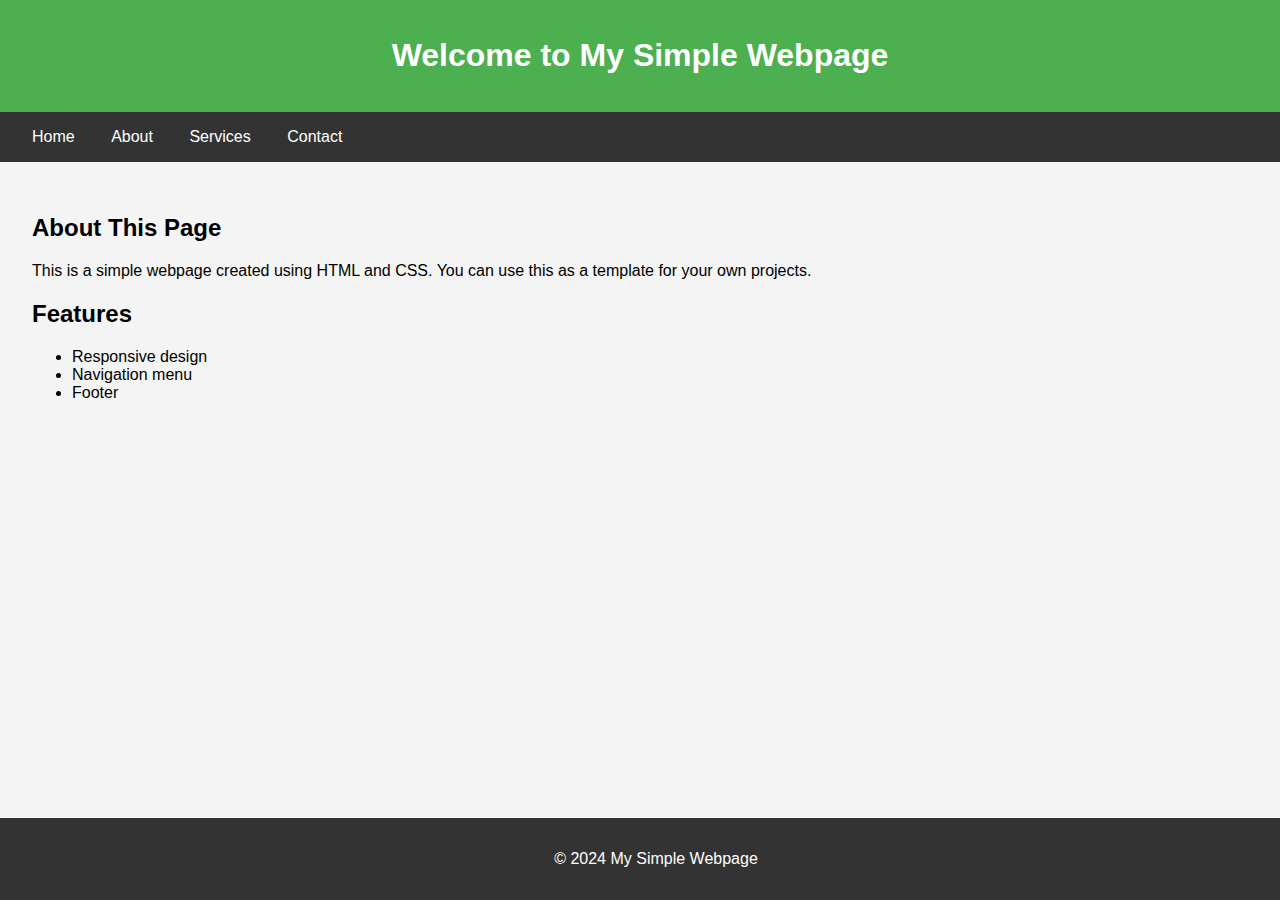
==== index.html @ 7b48cba8 "first update" ====
<!DOCTYPE html>
<html lang="en">
<head>
    <meta charset="UTF-8">
    <meta name="viewport" content="width=device-width, initial-scale=1.0">
    <title>Simple Webpage</title>
    <style>
        body {
            font-family: Arial, sans-serif;
            margin: 0;
            padding: 0;
            background-color: #f4f4f4;
        }
        header {
            background-color: #4CAF50;
            color: white;
            padding: 1em;
            text-align: center;
        }
        nav {
            margin: 0;
            padding: 1em;
            background-color: #333;
        }
        nav a {
            color: white;
            margin: 0 1em;
            text-decoration: none;
        }
        main {
            padding: 2em;
        }
        footer {
            background-color: #333;
            color: white;
            text-align: center;
            padding: 1em;
            position: fixed;
            bottom: 0;
            width: 100%;
        }
    </style>
</head>
<body>
    <header>
        <h1>Welcome to My Simple Webpage</h1>
    </header>
    <nav>
        <a href="#">Home</a>
        <a href="#">About</a>
        <a href="#">Services</a>
        <a href="#">Contact</a>
    </nav>
    <main>
        <h2>About This Page</h2>
        <p>This is a simple webpage created using HTML and CSS. You can use this as a template for your own projects.</p>
        <h2>Features</h2>
        <ul>
            <li>Responsive design</li>
            <li>Navigation menu</li>
            <li>Footer</li>
        </ul>
    </main>
    <footer>
        <p>&copy; 2024 My Simple Webpage</p>
    </footer>
</body>
</html>
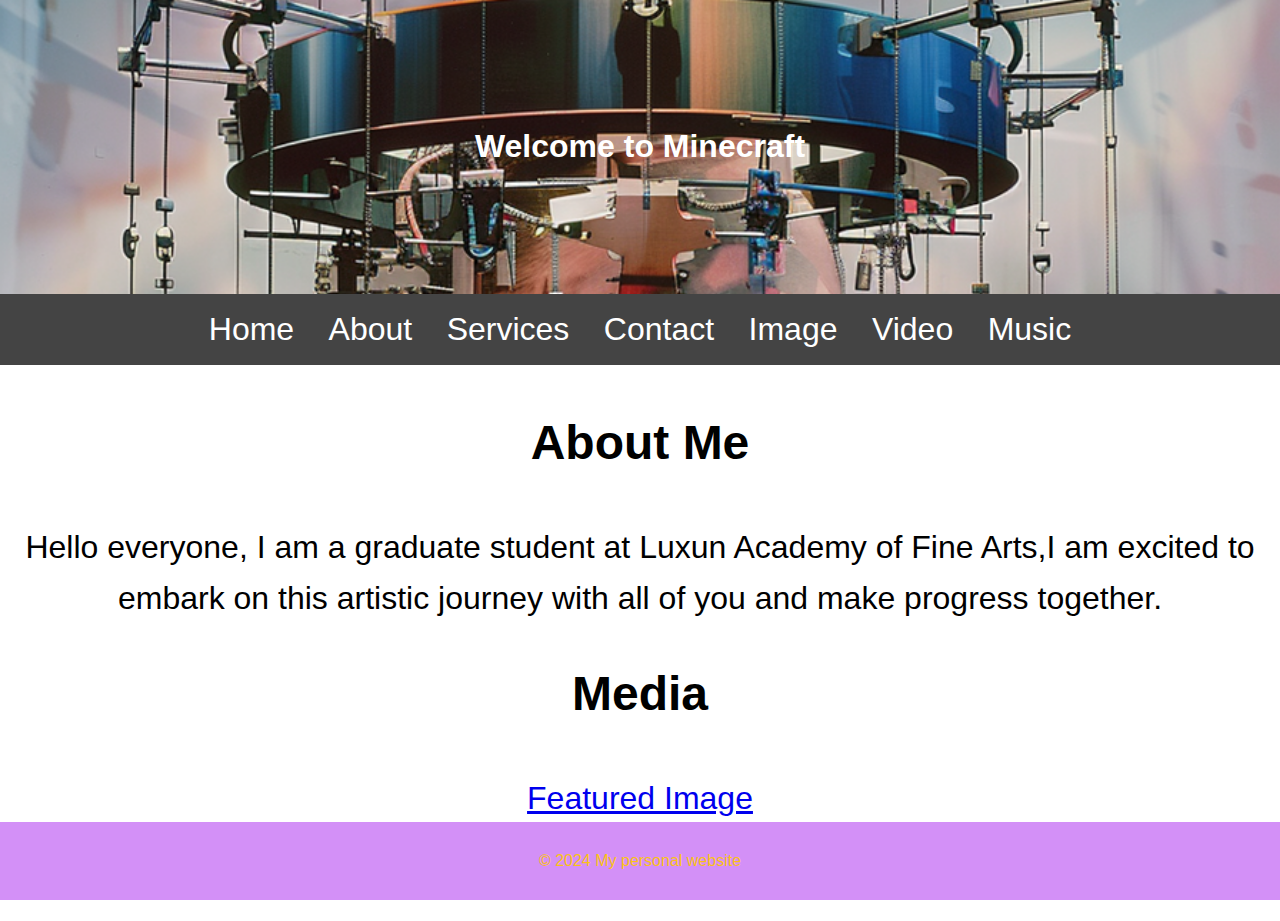
==== commit 67e2fd16: "second update" ====
--- a/index.html
+++ b/index.html
@@ -4,65 +4,34 @@
     <meta charset="UTF-8">
     <meta name="viewport" content="width=device-width, initial-scale=1.0">
     <title>Simple Webpage</title>
-    <style>
-        body {
-            font-family: Arial, sans-serif;
-            margin: 0;
-            padding: 0;
-            background-color: #f4f4f4;
-        }
-        header {
-            background-color: #4CAF50;
-            color: white;
-            padding: 1em;
-            text-align: center;
-        }
-        nav {
-            margin: 0;
-            padding: 1em;
-            background-color: #333;
-        }
-        nav a {
-            color: white;
-            margin: 0 1em;
-            text-decoration: none;
-        }
-        main {
-            padding: 2em;
-        }
-        footer {
-            background-color: #333;
-            color: white;
-            text-align: center;
-            padding: 1em;
-            position: fixed;
-            bottom: 0;
-            width: 100%;
-        }
-    </style>
+    <link rel="stylesheet" href="styles.css">
 </head>
 <body>
     <header>
-        <h1>Welcome to My Simple Webpage</h1>
+        <h1>Welcome to Minecraft</h1>
     </header>
     <nav>
-        <a href="#">Home</a>
-        <a href="#">About</a>
-        <a href="#">Services</a>
-        <a href="#">Contact</a>
+        <a href="index.html">Home</a>
+        <a href="about.html">About</a>
+        <a href="services.html">Services</a>
+        <a href="contact.html">Contact</a>
+        <a href="image.html">Image</a>
+        <a href="video.html">Video</a>
+        <a href="music.html">Music</a>
     </nav>
     <main>
-        <h2>About This Page</h2>
-        <p>This is a simple webpage created using HTML and CSS. You can use this as a template for your own projects.</p>
-        <h2>Features</h2>
+        <h2>About Me</h2>
+        <p>Hello everyone, I am a graduate student at Luxun Academy of Fine Arts,I am excited to embark on this artistic journey with all of you and make progress together.</p>
+        </ul>
+        <h2>Media</h2>
         <ul>
-            <li>Responsive design</li>
-            <li>Navigation menu</li>
-            <li>Footer</li>
+            <li><a href="images.html">Featured Image</a></li>
+            <li><a href="music.html">Featured Music</a></li>
         </ul>
     </main>
     <footer>
-        <p>&copy; 2024 My Simple Webpage</p>
+        <p>&copy; 2024 My personal website
+        </p>
     </footer>
 </body>
 </html>--- a/styles.css
+++ b/styles.css
@@ -0,0 +1,87 @@
+/* 通用样式 */
+body {
+    font-family: Arial, sans-serif; /* 设置页面的字体为Arial，如果没有Arial则使用sans-serif */
+    margin: 0; /* 将body元素的外边距设为0 */
+    padding: 0; /* 将body元素的内边距设为0 */
+    line-height: 1.6; /* 设置文本的行高为1.6倍字体大小 */
+}
+
+/* 页眉样式 */
+header {
+    background: url('img/charactor1.png') no-repeat center center; /* 设置页眉背景图片，居中对齐且不重复 */
+    background-size: cover; /* 使背景图片覆盖整个页眉区域 */
+    color: #fff; /* 设置页眉文字颜色为白色 */
+    padding: 100px 0; /* 设置页眉的上下内边距为20px，左右内边距为0 */
+    text-align: center; /* 设置页眉中的内容居中对齐 */
+}
+
+/* 导航栏样式 */
+nav {
+    background: #444; /* 设置导航栏背景颜色为稍浅的深灰色 */
+    padding: 10px; /* 设置导航栏内边距为10px */
+    text-align: center; /* 设置导航栏中的内容居中对齐 */
+}
+
+nav a {
+    color: #fff; /* 设置导航链接文字颜色为白色 */
+    margin: 0 15px; /* 设置导航链接的左右外边距为15px */
+    text-decoration: none; /* 去掉导航链接的下划线 */
+    font-size: 2em; /* 设置导航链接的字体大小为2倍标准大小 */
+}
+
+nav a:hover {
+    text-decoration: underline; /* 当鼠标悬停时，显示下划线 */
+}
+
+/* 主要内容样式 */
+main {
+    padding: 20px; /* 设置主要内容区的内边距为20px */
+    text-align: center; /* 设置主要内容区中的内容居中对齐 */
+}
+
+main h2 {
+    font-size: 3em; /* 设置主要内容区标题的字体大小为3倍标准大小 */
+    margin-top: 20px; /* 设置主要内容区标题的顶部外边距为20px */
+}
+
+main p {
+    font-size: 2em; /* 设置主要内容区段落的字体大小为2倍标准大小 */
+}
+
+/* 列表样式 */
+main ul {
+    list-style: none; /* 去掉列表项的默认项目符号 */
+    padding: 0; /* 将列表的内边距设为0 */
+}
+
+main ul li {
+    font-size: 2em; /* 设置列表项的字体大小为2倍标准大小 */
+    margin: 10px 0; /* 设置列表项的上下外边距为10px */
+}
+
+/* 图片样式 */
+main img {
+    max-width: 100%; /* 设置图片的最大宽度为容器宽度的100% */
+    height: auto; /* 设置图片的高度根据宽度自动调整 */
+}
+
+/* 视频样式 */
+main video {
+    width: 100%; /* 设置视频的宽度为容器宽度的100% */
+}
+
+/* 音频样式 */
+main audio {
+    width: 100%; /* 设置音频控制器的宽度为容器宽度的100% */
+}
+
+/* 页脚样式 */
+footer {
+    background: #d390f7; /* 设置页脚背景颜色为深灰色 */
+    color: #fbc216; /* 设置页脚文字颜色为白色 */
+    text-align: center; /* 设置页脚中的内容居中对齐 */
+    padding: 10px 0; /* 设置页脚的上下内边距为10px，左右内边距为0 */
+    position: fixed; /* 固定页脚在页面底部 */
+    bottom: 0; /* 设置页脚位置为距离页面底部0px */
+    width: 100%; /* 设置页脚宽度为页面宽度的100% */
+}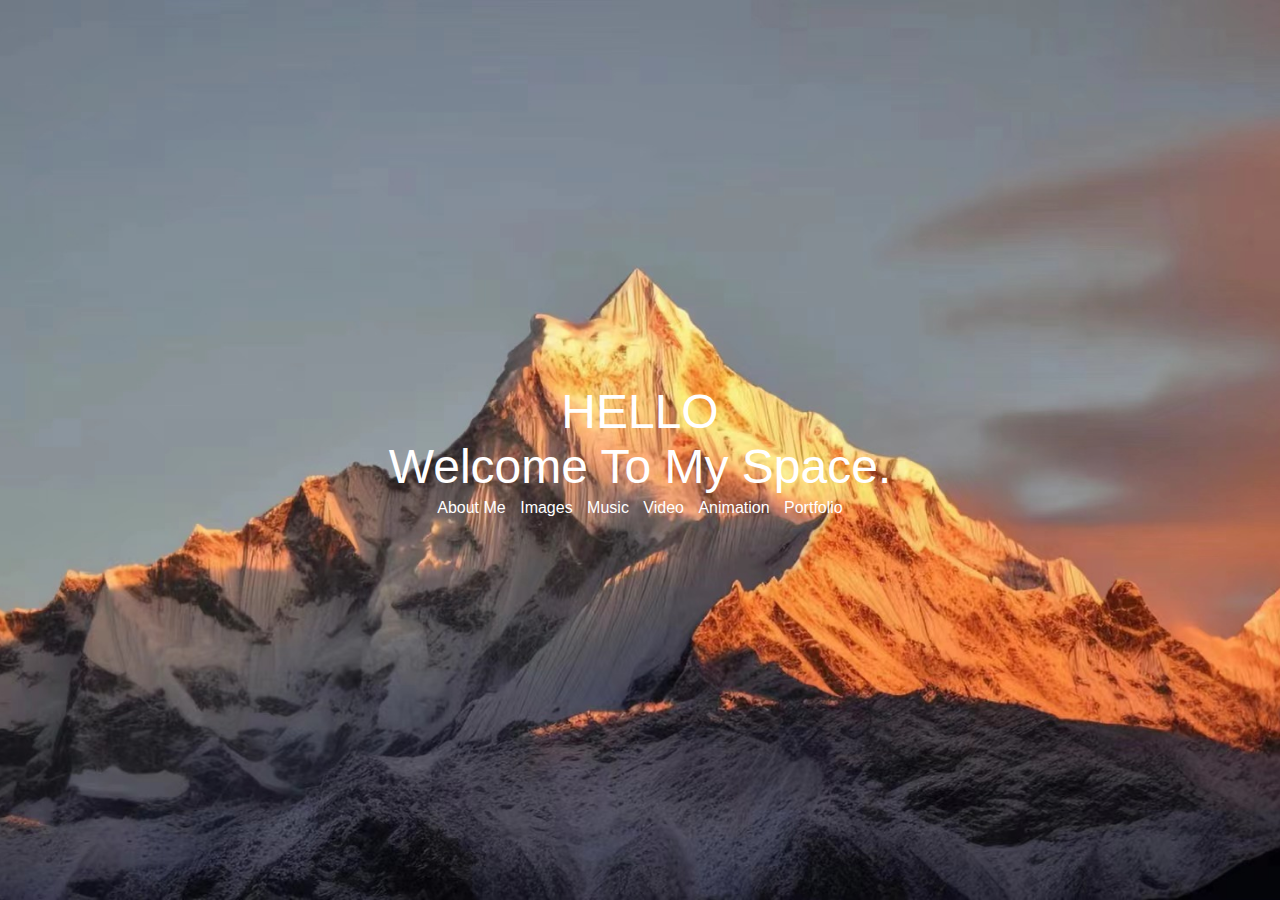
==== commit da2913e9: "three update" ====
--- a/index.html
+++ b/index.html
@@ -3,35 +3,22 @@
 <head>
     <meta charset="UTF-8">
     <meta name="viewport" content="width=device-width, initial-scale=1.0">
-    <title>Simple Webpage</title>
+    <title>背景图片示例</title>
     <link rel="stylesheet" href="styles.css">
 </head>
 <body>
-    <header>
-        <h1>Welcome to Minecraft</h1>
-    </header>
-    <nav>
-        <a href="index.html">Home</a>
-        <a href="about.html">About</a>
-        <a href="services.html">Services</a>
-        <a href="contact.html">Contact</a>
-        <a href="image.html">Image</a>
-        <a href="video.html">Video</a>
-        <a href="music.html">Music</a>
-    </nav>
-    <main>
-        <h2>About Me</h2>
-        <p>Hello everyone, I am a graduate student at Luxun Academy of Fine Arts,I am excited to embark on this artistic journey with all of you and make progress together.</p>
-        </ul>
-        <h2>Media</h2>
-        <ul>
-            <li><a href="images.html">Featured Image</a></li>
-            <li><a href="music.html">Featured Music</a></li>
-        </ul>
-    </main>
-    <footer>
-        <p>&copy; 2024 My personal website
-        </p>
-    </footer>
+    <div class="background">
+        <p class="text">HELLO</p>
+        <p class="text">Welcome To My Space.</p>
+        <div class="links">
+            <a href="About me.html">About Me</a>
+            <a href="images.html">Images</a>
+            <a href="music.html">Music</a>
+            <a href="video.html">Video</a>
+            <a href="p5_animation.html">Animation</a> 
+            <a href="Protfolio.html">Portfolio</a>
+            
+        </div>
+    </div>
 </body>
-</html>+</html>
--- a/styles.css
+++ b/styles.css
@@ -1,87 +1,54 @@
-/* 通用样式 */
-body {
-    font-family: Arial, sans-serif; /* 设置页面的字体为Arial，如果没有Arial则使用sans-serif */
-    margin: 0; /* 将body元素的外边距设为0 */
-    padding: 0; /* 将body元素的内边距设为0 */
-    line-height: 1.6; /* 设置文本的行高为1.6倍字体大小 */
+@font-face {
+    font-family: 'MyFont';
+    src: url('fonts/MyFont.ttf') format('truetype');
 }
 
-/* 页眉样式 */
-header {
-    background: url('img/charactor1.png') no-repeat center center; /* 设置页眉背景图片，居中对齐且不重复 */
-    background-size: cover; /* 使背景图片覆盖整个页眉区域 */
-    color: #fff; /* 设置页眉文字颜色为白色 */
-    padding: 100px 0; /* 设置页眉的上下内边距为20px，左右内边距为0 */
-    text-align: center; /* 设置页眉中的内容居中对齐 */
+body, html {
+    height: 100%;
+    margin: 0;
 }
 
-/* 导航栏样式 */
-nav {
-    background: #444; /* 设置导航栏背景颜色为稍浅的深灰色 */
-    padding: 10px; /* 设置导航栏内边距为10px */
-    text-align: center; /* 设置导航栏中的内容居中对齐 */
+.background {
+    /* 背景图片 */
+    background-image: url('img/charactor3.jpg');
+    /* 背景图片的大小覆盖整个屏幕 */
+    background-size: cover;
+    /* 背景图片固定，不随内容滚动 */
+    background-attachment: fixed;
+    /* 背景图片的位置 */
+    background-position: center;
+    /* 背景图片重复 */
+    background-repeat: no-repeat;
+    /* 全屏幕高度 */
+    height: 100%;
+    /* 让文字居中 */
+    display: flex;
+    align-items: center;
+    justify-content: center;
+    /* 设置字体颜色和大小 */
+    color: rgb(255, 255, 255);
+    text-align: center;
+    flex-direction: column;
 }
 
-nav a {
-    color: #fff; /* 设置导航链接文字颜色为白色 */
-    margin: 0 15px; /* 设置导航链接的左右外边距为15px */
-    text-decoration: none; /* 去掉导航链接的下划线 */
-    font-size: 2em; /* 设置导航链接的字体大小为2倍标准大小 */
+.text {
+    margin: 0;
+    font-size: 3em; /* 主页面两行字放大 */
+    font-family: 'MyFont', sans-serif; /* 使用自定义字体 */
 }
 
-nav a:hover {
-    text-decoration: underline; /* 当鼠标悬停时，显示下划线 */
+.links {
+    margin-top: 5px;
+    font-size: 1em; /* 子页面名称文字变小 */
+    font-family: 'MyFont', sans-serif; /* 使用自定义字体 */
 }
 
-/* 主要内容样式 */
-main {
-    padding: 20px; /* 设置主要内容区的内边距为20px */
-    text-align: center; /* 设置主要内容区中的内容居中对齐 */
+.links a {
+    color: white;
+    text-decoration: none;
+    margin: 0 5px;
 }
 
-main h2 {
-    font-size: 3em; /* 设置主要内容区标题的字体大小为3倍标准大小 */
-    margin-top: 20px; /* 设置主要内容区标题的顶部外边距为20px */
+.links a:hover {
+    text-decoration: underline;
 }
-
-main p {
-    font-size: 2em; /* 设置主要内容区段落的字体大小为2倍标准大小 */
-}
-
-/* 列表样式 */
-main ul {
-    list-style: none; /* 去掉列表项的默认项目符号 */
-    padding: 0; /* 将列表的内边距设为0 */
-}
-
-main ul li {
-    font-size: 2em; /* 设置列表项的字体大小为2倍标准大小 */
-    margin: 10px 0; /* 设置列表项的上下外边距为10px */
-}
-
-/* 图片样式 */
-main img {
-    max-width: 100%; /* 设置图片的最大宽度为容器宽度的100% */
-    height: auto; /* 设置图片的高度根据宽度自动调整 */
-}
-
-/* 视频样式 */
-main video {
-    width: 100%; /* 设置视频的宽度为容器宽度的100% */
-}
-
-/* 音频样式 */
-main audio {
-    width: 100%; /* 设置音频控制器的宽度为容器宽度的100% */
-}
-
-/* 页脚样式 */
-footer {
-    background: #d390f7; /* 设置页脚背景颜色为深灰色 */
-    color: #fbc216; /* 设置页脚文字颜色为白色 */
-    text-align: center; /* 设置页脚中的内容居中对齐 */
-    padding: 10px 0; /* 设置页脚的上下内边距为10px，左右内边距为0 */
-    position: fixed; /* 固定页脚在页面底部 */
-    bottom: 0; /* 设置页脚位置为距离页面底部0px */
-    width: 100%; /* 设置页脚宽度为页面宽度的100% */
-}